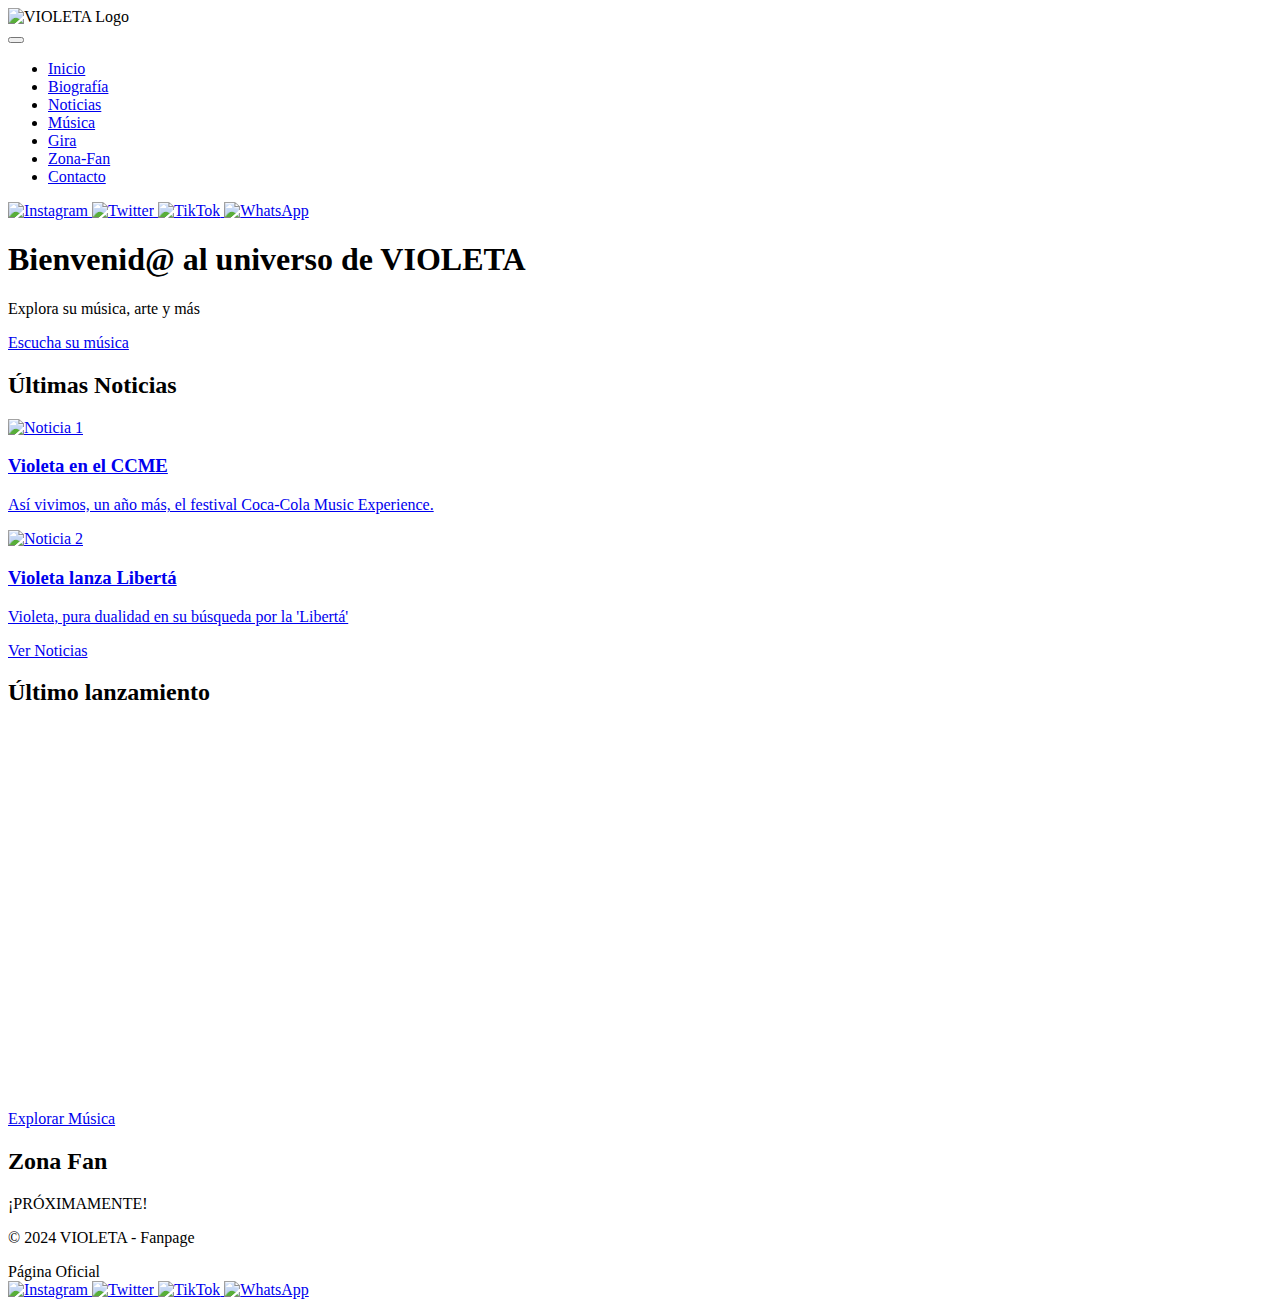
==== index.html @ dfd77d94 "nav 2.0" ====
<!DOCTYPE html>
<html lang="es">
<head>
    <meta charset="UTF-8">
    <meta name="viewport" content="width=device-width, initial-scale=1.0">
    <meta name="description" content="Página web de fans dedicada a Violeta, una artista emergente española.">
    <title>VIOLETA - Página Fans</title>

    <link rel="stylesheet" href="css/index.css">
    <link rel="stylesheet" href="css/lunarTrail.css">
    <link rel="stylesheet" href="css/styles.css">

    <link rel="icon" href="assets/favicon.ico">

    <link href="https://fonts.googleapis.com/css2?family=Montserrat:wght@400;700&display=swap" rel="stylesheet">
    
    <link rel="stylesheet" href="https://unpkg.com/leaflet@1.9.3/dist/leaflet.css" crossorigin=""/>
</head>
<body id="top">

<!-- Header con navegación responsive -->
<header>
    <div class="logo">
        <img src="assets/logo-violeta.png" alt="VIOLETA Logo">
    </div>
    <nav>
        <button class="menu-toggle" aria-label="Abrir Menú">
            <span class="menu-icon"></span>
            <span class="menu-icon"></span>
            <span class="menu-icon"></span>
        </button>
        <ul class="menu">
            <li><a href="index.html">Inicio</a></li>
            <li><a href="biografia.html">Biografía</a></li>
            <li><a href="noticias.html">Noticias</a></li>
            <li><a href="musica.html">Música</a></li>
            <li><a href="gira.html">Gira</a></li>
            <li><a href="proximamente.html">Zona-Fan</a></li>
            <li><a href="contacto.html">Contacto</a></li>
        </ul>
    </nav>
    <div class="social-icons">
        <a href="https://www.instagram.com/violetahodar" target="_blank">
            <img src="assets/instagram-icon.png" alt="Instagram">
        </a>
        <a href="https://x.com/HFVioleta" target="_blank">
            <img src="assets/twitter-icon.png" alt="Twitter">
        </a>
        <a href="https://www.tiktok.com/@hodarvioleta" target="_blank">
            <img src="assets/tiktok-icon.png" alt="TikTok">
        </a>
        <a href="https://whatsapp.com/channel/0029VajuudwBqbrGLRqDPw2P" target="_blank">
            <img src="assets/whatsapp-icon.png" alt="WhatsApp">
        </a>
    </div>
</header>

<!-- Hero Section con imagen destacada -->
<section class="hero">
    <div class="hero-overlay"></div> <!-- Capa para destacar el texto -->
    <div class="hero-text">
        <h1>Bienvenid@ al universo de VIOLETA</h1>
        <p>Explora su música, arte y más</p>
        <a href="musica.html" class="cta-button">Escucha su música</a>
    </div>
</section>

<!-- Últimas Noticias -->
<section class="ultimas-noticias">
    <h2>Últimas Noticias</h2>
    <div class="noticias-container">
        <a href="https://culturainquieta.com/musica/asi-vivimos-un-ano-mas-el-festival-coca-cola-music-experience/" target="_blank">
            <div class="noticia">
                <img src="assets/noticia1.jpg" alt="Noticia 1">
                <h3>Violeta en el CCME</h3>
                <p>Así vivimos, un año más, el festival Coca-Cola Music Experience.</p>
            </div>
        </a>
        <a href="https://www.europafm.com/noticias/musica/violeta-pura-dualidad-busqueda-liberta_2024083066d18af2797ae1000121b92b.html" target="_blank">
            <div class="noticia">
                <img src="assets/noticia2.jpg" alt="Noticia 2">
                <h3>Violeta lanza Libertá</h3>
                <p>Violeta, pura dualidad en su búsqueda por la 'Libertá'</p>
            </div>
        </a>
    </div> 
    <a href="noticias.html" class="cta-button">Ver Noticias</a>
</section>

<!-- Previsualización de Música -->
<section class="preview-musica">
    <h2>Último lanzamiento</h2>
    <div class="media-container">
        <!-- Reproductor de Spotify -->
        <iframe src="https://open.spotify.com/embed/artist/0VxwKDOfIkq37oYoXbcEvt?utm_source=generator" 
                width="300" height="380" frameborder="0" allow="encrypted-media"></iframe>
        <!-- Video de YouTube -->
        <iframe width="560" height="315" src="https://www.youtube.com/embed/KC9TmTus1Cc" title="YouTube video player" frameborder="0" allow="encrypted-media" allowfullscreen></iframe>
    </div>
    <a href="musica.html" class="cta-button">Explorar Música</a>
</section>

<!-- Zona de Fans (Preview) -->
<section class="zona-fans">
    <h2>Zona Fan</h2>
    <p>¡PRÓXIMAMENTE!</p>
   <!--  
    <p>Explora el mapa interactivo y comparte desde dónde sigues a Violeta. ¡Haz clic en tu ubicación para unirte a la comunidad!</p>
    <div id="mapa-zonafan" class="mapa-container"></div>
    <a href="zonafan.html" class="cta-button">Visitar Zona Fan</a>-->
</section>

<!-- Footer con enlaces y redes sociales -->
<footer>
    <div class="footer-content">
        <p>© 2024 VIOLETA - Fanpage</p>
    </div>
    <div class="footer-page">
        <!-- <a href="https://violetaoficial.com" target="_blank">Página Oficial</a> -->
        Página Oficial
    </div>
    <div class="footer-social-icons">
        <a href="https://www.instagram.com/violetahodar" target="_blank">
            <img src="assets/instagram-icon.png" alt="Instagram">
        </a>
        <a href="https://x.com/HFVioleta" target="_blank">
            <img src="assets/twitter-icon.png" alt="Twitter">
        </a>
        <a href="https://www.tiktok.com/@hodarvioleta" target="_blank">
            <img src="assets/tiktok-icon.png" alt="TikTok">
        </a>
        <a href="https://whatsapp.com/channel/0029VajuudwBqbrGLRqDPw2P" target="_blank">
            <img src="assets/whatsapp-icon.png" alt="WhatsApp">
        </a>
    </div>
</footer>

    <script src="js/nav.js"></script>
    <script src="js/lunarTrail.js" defer></script>
</body>
</html>
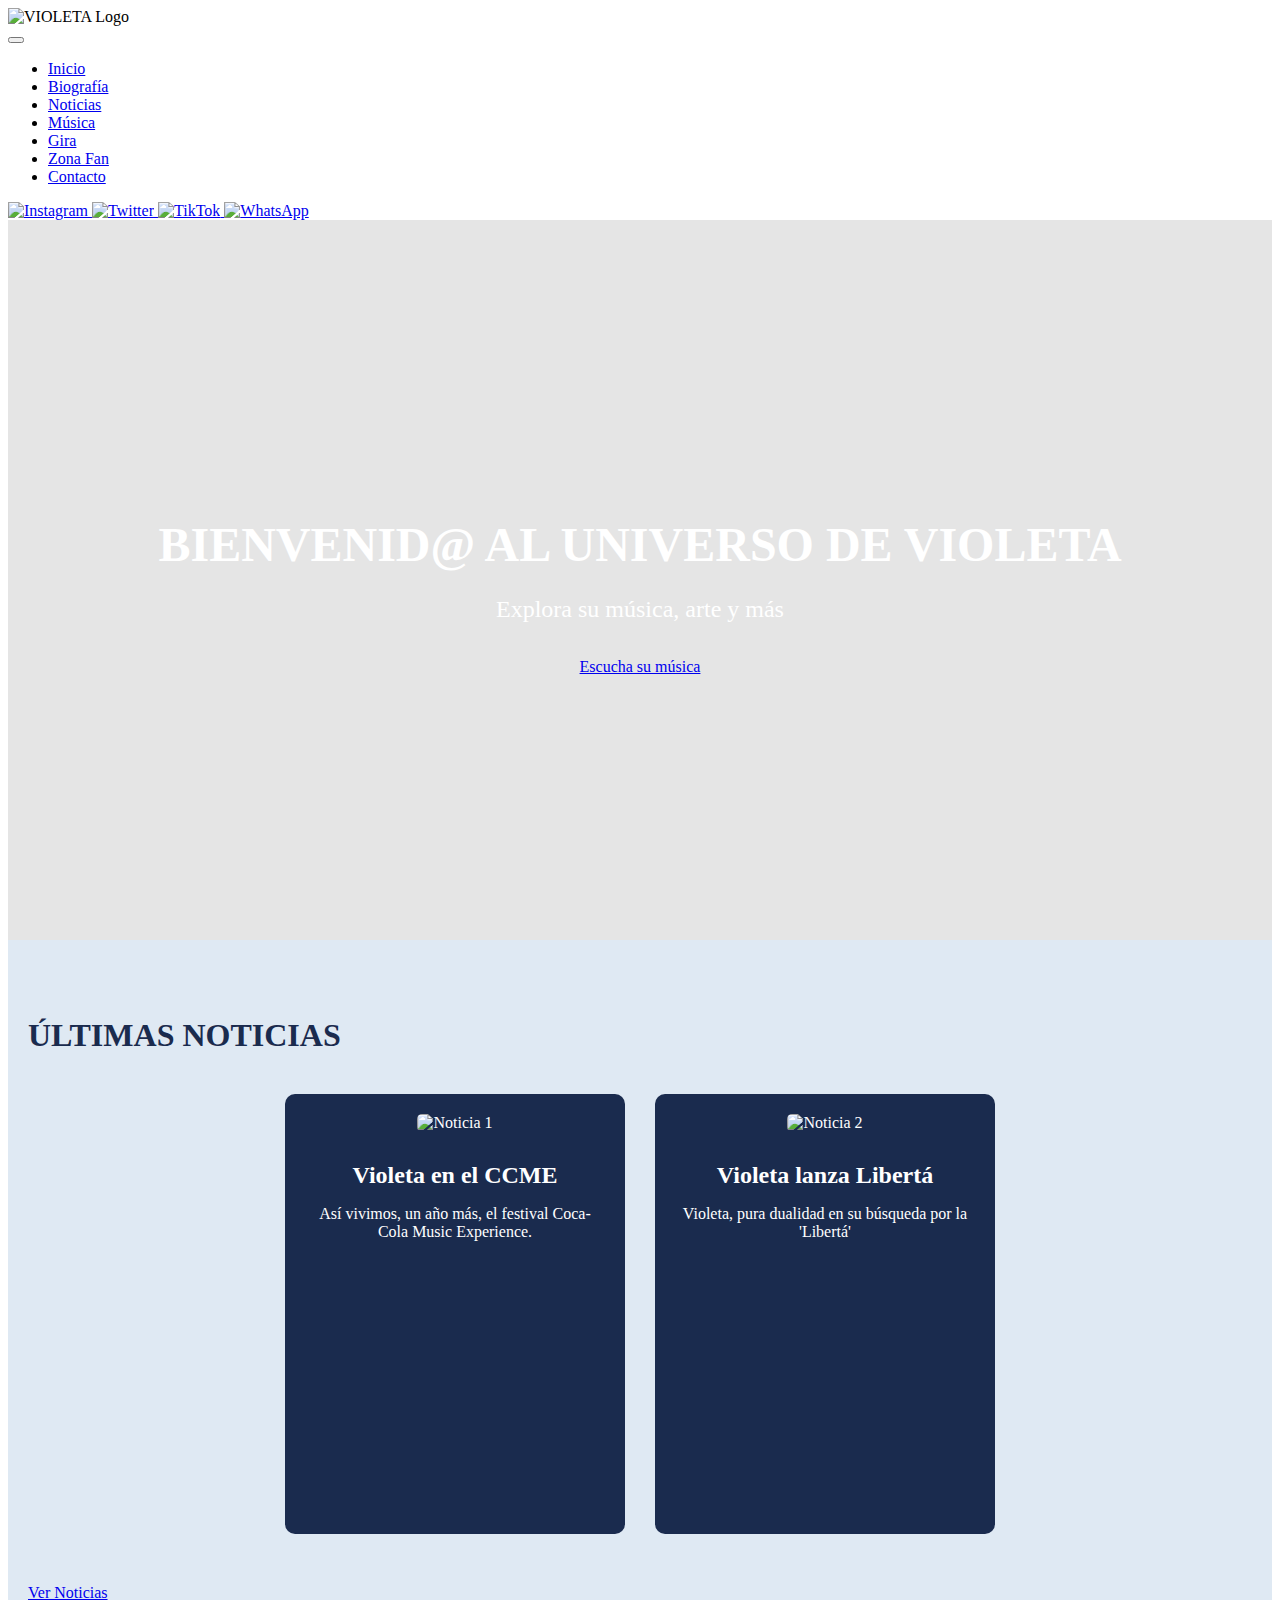
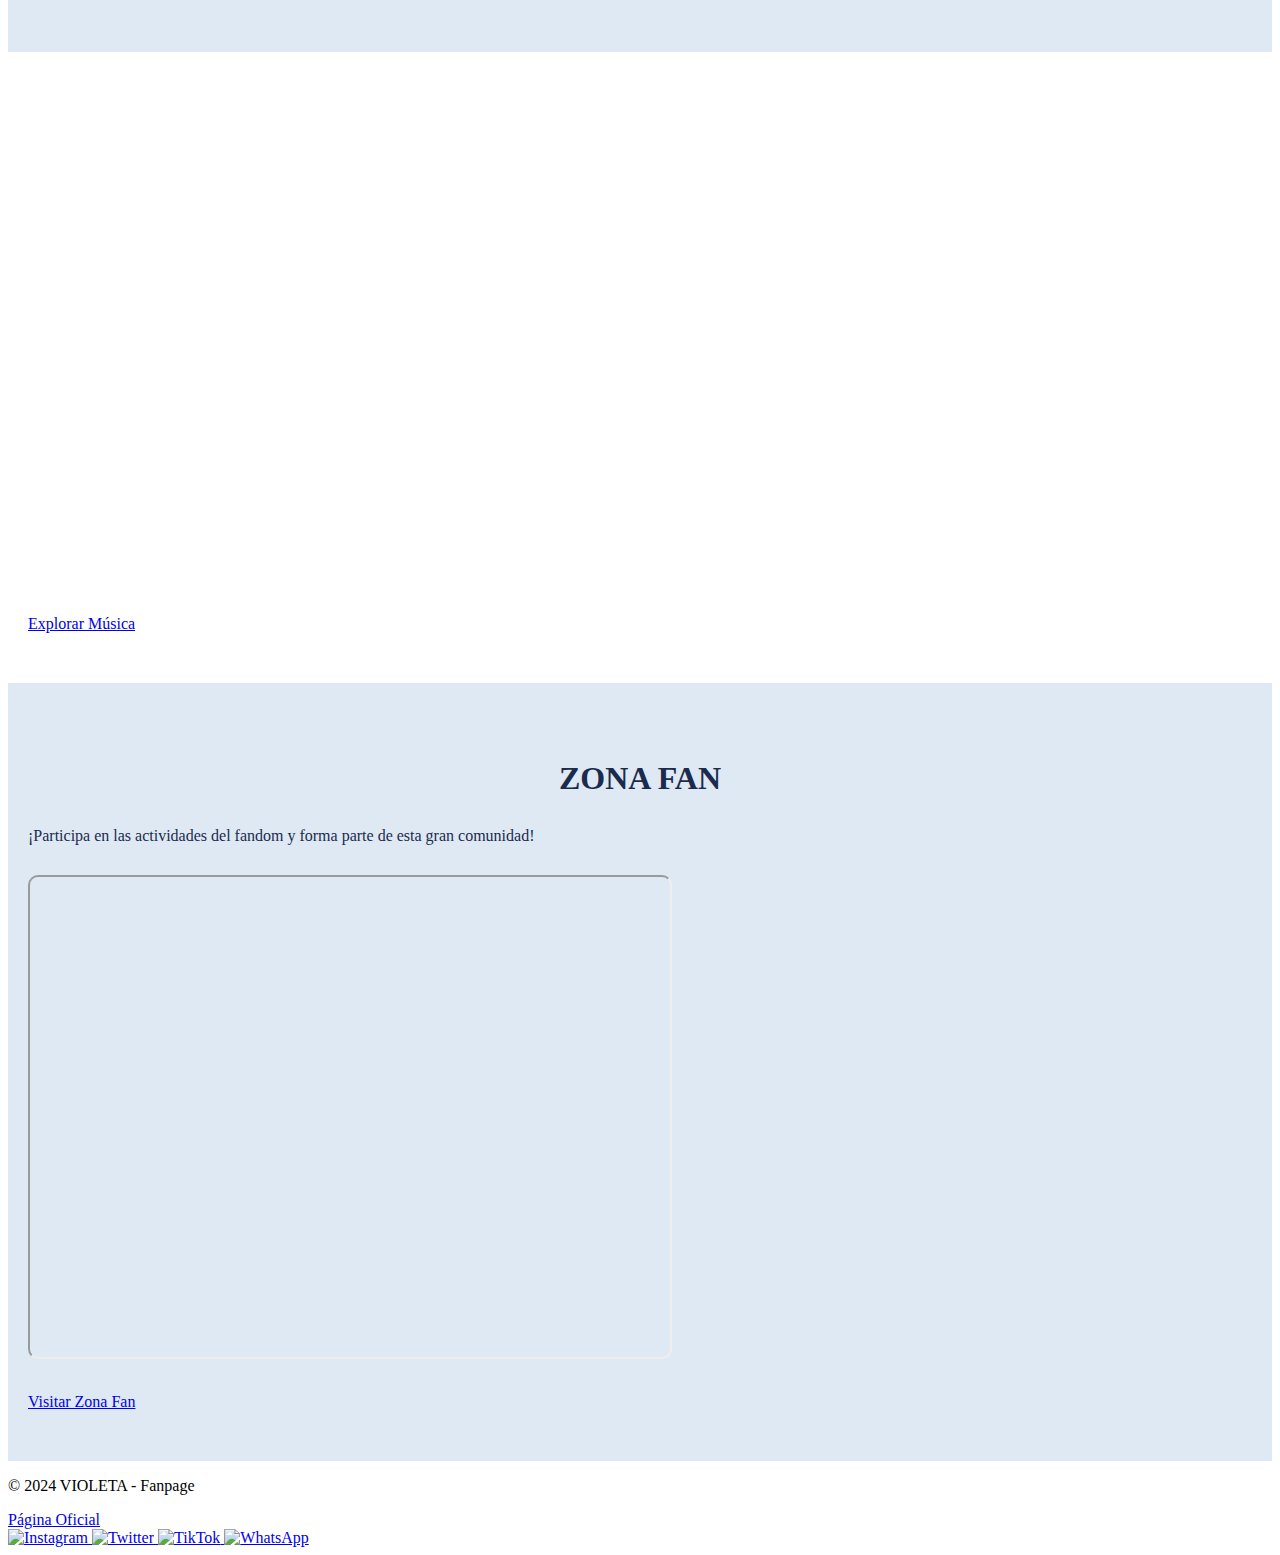
==== commit 48337fb4: "cambios" ====
--- a/index.html
+++ b/index.html
@@ -13,8 +13,6 @@
     <link rel="icon" href="assets/favicon.ico">
 
     <link href="https://fonts.googleapis.com/css2?family=Montserrat:wght@400;700&display=swap" rel="stylesheet">
-    
-    <link rel="stylesheet" href="https://unpkg.com/leaflet@1.9.3/dist/leaflet.css" crossorigin=""/>
 </head>
 <body id="top">
 
@@ -35,7 +33,7 @@
             <li><a href="noticias.html">Noticias</a></li>
             <li><a href="musica.html">Música</a></li>
             <li><a href="gira.html">Gira</a></li>
-            <li><a href="proximamente.html">Zona-Fan</a></li>
+            <li><a href="zonafan.html">Zona Fan</a></li>
             <li><a href="contacto.html">Contacto</a></li>
         </ul>
     </nav>
@@ -103,11 +101,14 @@
 <!-- Zona de Fans (Preview) -->
 <section class="zona-fans">
     <h2>Zona Fan</h2>
-    <p>¡PRÓXIMAMENTE!</p>
-   <!--  
-    <p>Explora el mapa interactivo y comparte desde dónde sigues a Violeta. ¡Haz clic en tu ubicación para unirte a la comunidad!</p>
-    <div id="mapa-zonafan" class="mapa-container"></div>
-    <a href="zonafan.html" class="cta-button">Visitar Zona Fan</a>-->
+   <!--  <p>¡PRÓXIMAMENTE!</p>-->
+   <p>¡Participa en las actividades del fandom y forma parte de esta gran comunidad!</p>
+   <!-- <div id="mapa-fans" class="mapa-container"></div>-->
+   <div class="mapa-container">
+    <iframe src="https://www.google.com/maps/d/embed?mid=1KlDD9NznQnT0zayMjUvWBPvZfejRTms&ehbc=2E312F" width="640" height="480"></iframe>
+   </div>
+   
+    <a href="zonafan.html" class="cta-button">Visitar Zona Fan</a>
 </section>
 
 <!-- Footer con enlaces y redes sociales -->
@@ -116,8 +117,8 @@
         <p>© 2024 VIOLETA - Fanpage</p>
     </div>
     <div class="footer-page">
-        <!-- <a href="https://violetaoficial.com" target="_blank">Página Oficial</a> -->
-        Página Oficial
+        <a href="https://violetaoficial.com" target="_blank">Página Oficial</a>
+        <!-- Página Oficial -->
     </div>
     <div class="footer-social-icons">
         <a href="https://www.instagram.com/violetahodar" target="_blank">
@@ -134,8 +135,6 @@
         </a>
     </div>
 </footer>
-
-    <script src="js/nav.js"></script>
-    <script src="js/lunarTrail.js" defer></script>
+<script src="js/nav.js"></script>
 </body>
 </html>
--- a/css/index.css
+++ b/css/index.css
@@ -0,0 +1,187 @@
+/* Variables de color */
+:root {
+    --azul-oscuro: #1a2b4e; /* Azul oscuro para fondos */
+    --azul-claro: #dfe9f3; /* Azul casi blanco para textos */
+    --azul-resaltado: #a1c9f4; /* Azul resaltado para hover y elementos destacados */
+    --blanco: #fff; /* Blanco puro para contrastes */
+}
+
+/* Estilos responsivos */
+@media (max-width: 1024px) {
+    nav ul {
+        flex-direction: column;
+        position: absolute;
+        right: 0;
+        left: 0; /* Asegúrate de que el menú se estire de un lado al otro */
+        background: var(--azul-oscuro);
+        width: 100%; /* Asegúrate de que ocupe todo el ancho */
+        top: 130%; 
+        max-height: 0;
+        overflow: hidden;
+        transition: max-height 0.4s ease;
+        z-index: 10; /* Mantener por encima del hero */
+        padding: 0; /* Asegúrate de que no haya padding que afecte el ancho */
+        margin: 0; /* Elimina márgenes que puedan reducir el ancho */
+    }
+
+    nav ul.show {
+        max-height: 500px; /* Ajusta esto según sea necesario */
+    }
+
+    .menu-toggle {
+        display: flex;
+        z-index: 11; /* Asegúrate de que el botón también esté por encima */
+    }
+}
+
+/* Hero Section */
+.hero {
+    position: relative;
+    height: 80vh;
+    background-image: url('../assets/violeta-index.jpg');
+    background-size: cover;
+    background-position: center;
+    display: flex;
+    justify-content: center;
+    align-items: center;
+    text-align: center;
+    color: var(--blanco);
+}
+
+.hero-overlay {
+    position: absolute;
+    top: 0;
+    left: 0;
+    width: 100%;
+    height: 100%;
+    background-color: rgba(0, 0, 0, 0.1);
+}
+
+.hero-text {
+    z-index: 1;
+}
+
+.hero h1 {
+    font-size: 3rem;
+    text-transform: uppercase;
+    margin-bottom: 20px;
+}
+
+.hero p {
+    font-size: 1.5rem;
+    margin-bottom: 35px;
+}
+
+/* Últimas Noticias */
+.ultimas-noticias {
+    background-color: var(--azul-claro);
+    padding: 50px 20px;
+}
+
+.ultimas-noticias h2 {
+    font-size: 2rem;
+    color: var(--azul-oscuro);
+    margin-bottom: 40px; /* Aumentamos el espacio con las noticias */
+    text-transform: uppercase; /* Cambiado a mayúsculas */
+}
+
+.noticias-container {
+    display: flex;
+    gap: 30px; /* Aumentamos el espacio entre las noticias */
+    justify-content: center;
+    flex-wrap: wrap;
+    margin-bottom: 50px;
+}
+
+.noticia {
+    background-color: var(--azul-oscuro);
+    color: var(--blanco);
+    padding: 20px;
+    width: 300px;
+    border-radius: 10px;
+    transition: background-color 0.3s;
+    text-align: center; /* Alineación de los textos */
+    height: 400px;
+}
+
+.noticia:hover {
+    background-color: var(--azul-resaltado); /* Resaltar al hacer hover */
+}
+
+.noticia img {
+    width: 100%;
+    height: 200px;
+    border-radius: 5px;
+    margin-bottom: 15px;
+}
+
+.noticia h3 {
+    margin: 15px 0;
+    font-size: 1.5rem;
+    text-decoration: none; /* Quitamos el subrayado */
+    color: var(--blanco); /* Mantenemos el color sin cambiar en hover */
+}
+
+.noticia p {
+    font-size: 1rem;
+    margin-bottom: 10px;
+    text-decoration: none; /* Quitamos el subrayado */
+    color: var(--blanco); /* Mantenemos el color sin cambiar en hover */
+}
+
+.noticias-container a {
+    text-decoration: none;
+}
+
+/* Previsualización de Música */
+.preview-musica{
+    padding: 50px 20px;
+}
+
+.preview-musica h2 {
+    font-size: 2rem;
+    color: var(--blanco);
+    margin-bottom: 40px; /* Espacio entre el título y los reproductores */
+    text-transform: uppercase; /* Título en mayúsculas */
+}
+
+.media-container {
+    display: flex;
+    justify-content: center;
+    gap: 20px; /* Espacio entre el reproductor de Spotify y el de YouTube */
+    flex-wrap: wrap;
+}
+
+iframe {
+    border-radius: 10px;
+    margin-bottom: 30px; /* Espacio inferior entre reproductores y el siguiente contenido */
+}
+
+/* Zona de Fans */
+.zona-fans {
+    background-color: var(--azul-claro);
+    padding: 50px 20px;
+}
+
+.zona-fans h2 {
+    font-size: 2rem;
+    color: var(--azul-oscuro);
+    margin-bottom: 30px; /* Espacio entre el título y el mapa */
+    text-transform: uppercase; /* Título en mayúsculas */
+    text-align: center; /* Centrar el título */
+}
+
+.zona-fans p {
+    margin-bottom: 30px; /* Aumentar espacio entre el párrafo y el mapa */
+    color: var(--azul-oscuro);
+}
+
+#mapa-fans {
+    height: 400px;
+    width: 90%; /* Ajuste para que ocupe menos del ancho total */
+    max-width: 600px; /* Máximo ancho para reducir el tamaño */
+    margin: 0 auto; /* Centramos el mapa */
+    border-radius: 10px;
+    border: 0.25px solid var(--azul-oscuro);
+    margin-bottom: 30px; 
+}